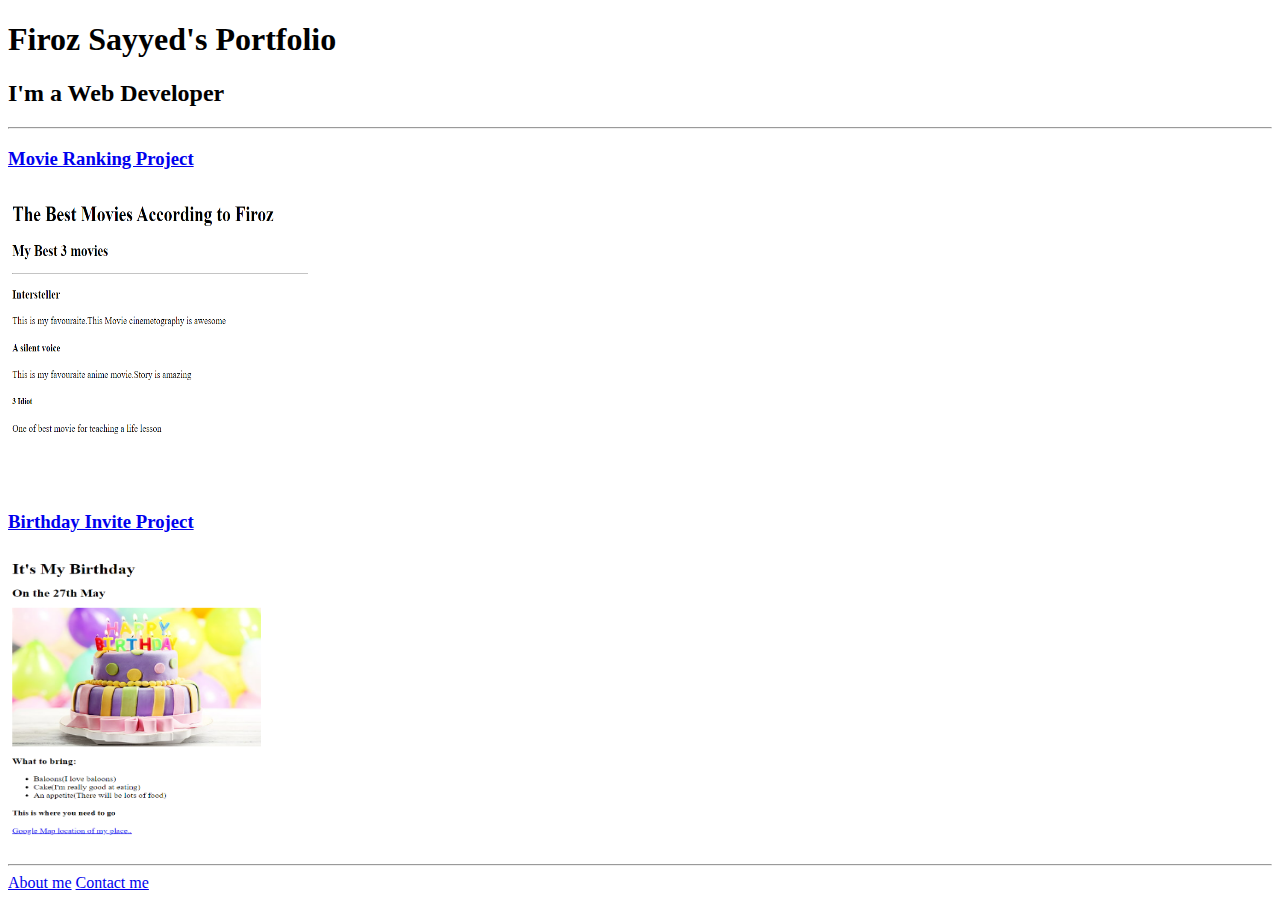
==== index.html @ 6957bbf2 "Add files via upload" ====
<!DOCTYPE html>
<html lang="en">
<head>
    <meta charset="UTF-8">
    <title>Portfolio website</title>
</head>
<body>
    <h1>Firoz Sayyed's Portfolio</h1>
    <h2>I'm a Web Developer</h2>
    <hr>
    <h3><a href="./public/movie-ranking.html">Movie Ranking Project</a></strong></p></h3>
    <img src="./assets/images/movie-ranking.png" alt="There is preview img of project" height="300" width="300"/>

    <h3><a href="./public/birthday-invite.html">Birthday Invite Project</a></h3>
    <img src="./assets/images/birthday-invite.png" alt="There is preview img of project" height="300" width="300" />
    <hr>
    <a href="public/about.html">About me</a>
    <a href="public/contact.html">Contact me</a>
    

    
</body>
</html>
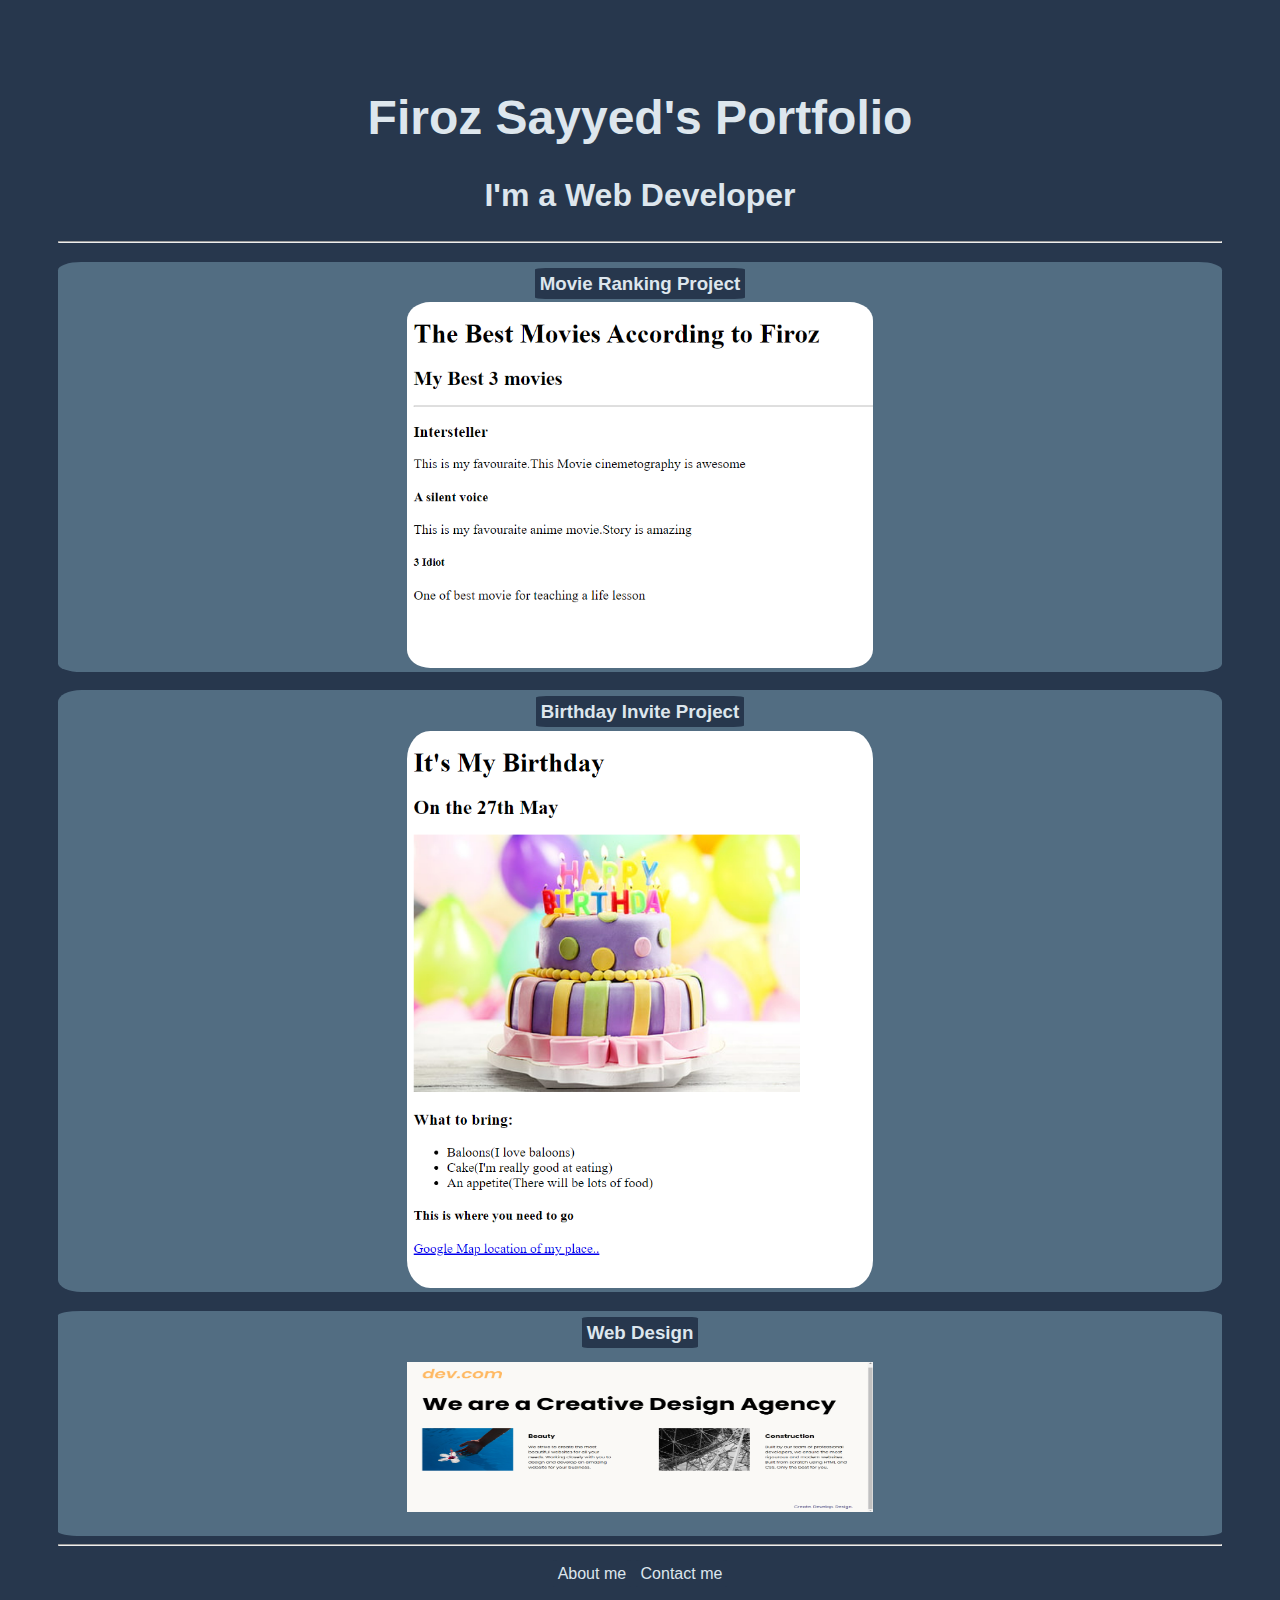
==== commit ba829636: "Added some css and small project" ====
--- a/index.html
+++ b/index.html
@@ -3,19 +3,33 @@
 <head>
     <meta charset="UTF-8">
     <title>Portfolio website</title>
+    <link rel="stylesheet" href="./style.css">
 </head>
 <body>
     <h1>Firoz Sayyed's Portfolio</h1>
     <h2>I'm a Web Developer</h2>
     <hr>
-    <h3><a href="./public/movie-ranking.html">Movie Ranking Project</a></strong></p></h3>
+
+    <div class="movie card">
+    <h3><a class="heading" href="./public/movie-ranking.html">Movie Ranking Project</a></strong></p></h3>
     <img src="./assets/images/movie-ranking.png" alt="There is preview img of project" height="300" width="300"/>
+    </div>
 
-    <h3><a href="./public/birthday-invite.html">Birthday Invite Project</a></h3>
+    <div class="birthday card">
+    <h3><a class="heading" href="./public/birthday-invite.html">Birthday Invite Project</a></h3>
     <img src="./assets/images/birthday-invite.png" alt="There is preview img of project" height="300" width="300" />
+    </div>
+
+    <div class="web-design card">
+    <h3><a  class="heading" href="./public/web-design.html">Web Design </a></h3>
+    <img id="wd-img" src="assets\images\web-design.png" alt="There is a image height="300" width="300" />
+    </div>
     <hr>
+
+    <div class="footer ">
     <a href="public/about.html">About me</a>
     <a href="public/contact.html">Contact me</a>
+    </div>
     
 
     
--- a/style.css
+++ b/style.css
@@ -0,0 +1,50 @@
+html{
+    font-family: sans-serif;
+    margin: 50px;
+    background-color: #27374D;
+    display: flex;
+    flex-direction: column;
+    text-align: center;
+}
+h1{
+    font-size: 3rem;
+    color:#DDE6ED ;
+}
+h2{
+    font-size: 2rem;
+    color: #DDE6ED;
+}
+.heading>a{
+    display: block;
+    font-size: 1.5rem;
+    color:#DDE6ED;
+    background-color:#27374D ;
+}
+img{
+    height: 30%;
+    width: 40%;
+    border-radius: 5%;
+    display:cover;
+
+}
+.card{
+    width: 100%;
+    border-radius:2%;
+    background-color: #526D82;
+}
+#wd-img{
+    padding: 10px;
+    padding-bottom: 20px;
+    height: 150px;
+    border-radius: 3.5%;
+}
+
+a{
+    color: #DDE6ED;
+    position: relative;
+    top:11px;
+    border-radius: 5%;
+    padding: 5px;
+    background-color: #27374D;
+    text-decoration: none;
+}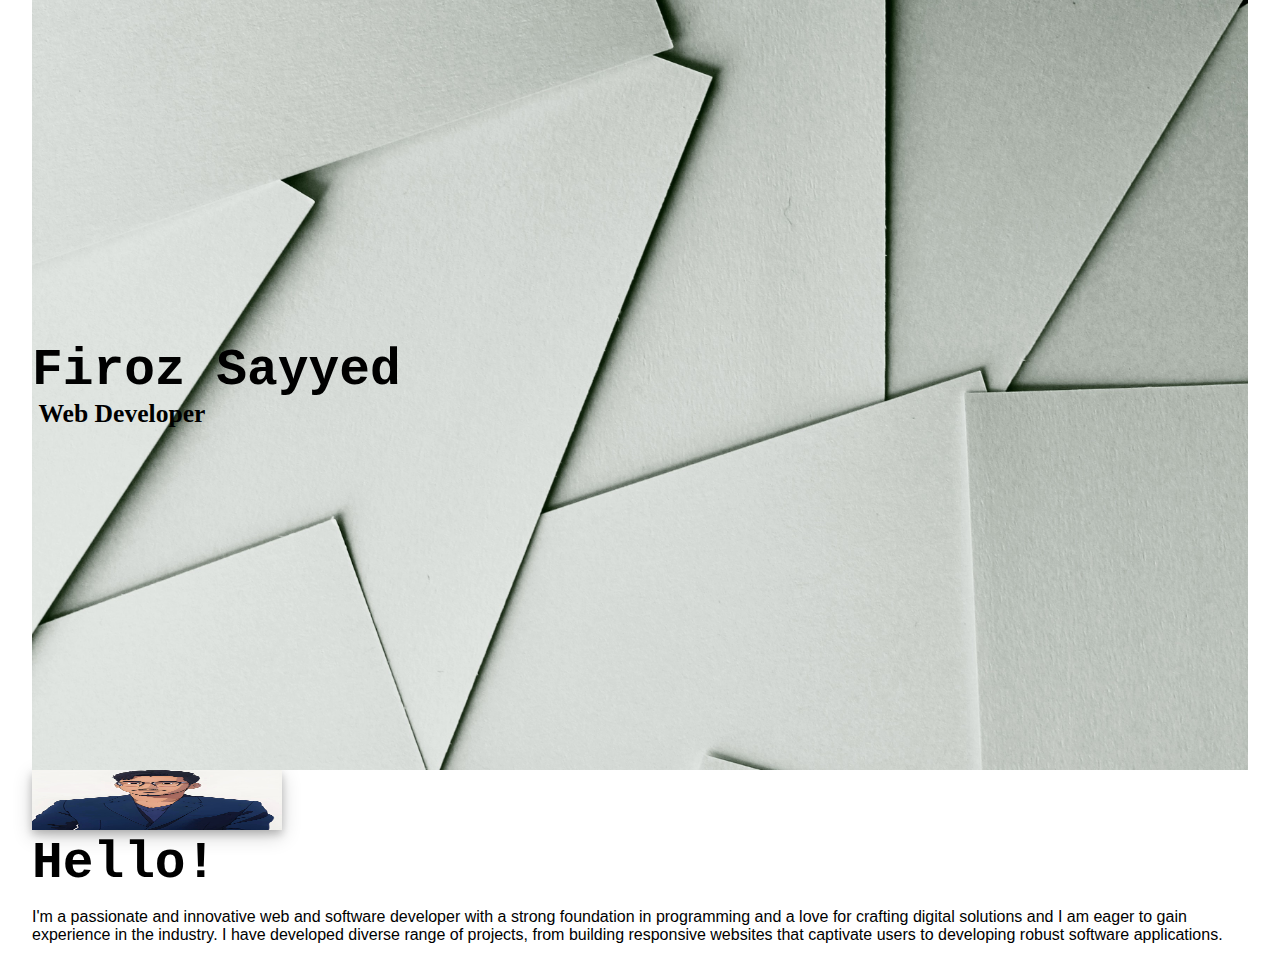
==== commit 1e39ee86: "added profile images" ====
--- a/index.html
+++ b/index.html
@@ -3,14 +3,31 @@
 <head>
     <meta charset="UTF-8">
     <title>Portfolio website</title>
+  
+    <link href="https://cdn.jsdelivr.net/npm/bootstrap@5.0.2/dist/css/bootstrap.min.css" rel="stylesheet" integrity="sha384-EVSTQN3/azprG1Anm3QDgpJLIm9Nao0Yz1ztcQTwFspd3yD65VohhpuuCOmLASjC" crossorigin="anonymous">
     <link rel="stylesheet" href="./style.css">
 </head>
 <body>
-    <h1>Firoz Sayyed's Portfolio</h1>
-    <h2>I'm a Web Developer</h2>
-    <hr>
+    <div class="hero">
+            <img class="herobg" src="assets/images/herobg1.jpg" alt ="bg image">
+        <div class="hero-content">
+            <h1>Firoz Sayyed</h1>
+            <h2>Web Developer</h2>
+        </div>
+    </div>
 
-    <div class="movie card">
+    <div class="container col-xxl-12 col-lg-12 px-4 py-0 mt-1 me-6 m-sm-0">
+        <div class="row flex-lg-row-reverse align-items-center g-5 py-5">
+          <div class="col-4 col-lg-6 col-md-4 col-sm-4 col-xs-12 order-0">
+            <img src="assets/images/prof2.jpg" class="infoimg d-block mx-lg-auto img-fluid w-sm-50  " alt="Bootstrap Themes" width="250" height="60" loading="lazy">
+          </div>
+        <div class="col-lg-6 col-md-12  py-0 mt-6 align-self-start">
+            <h1 class="display-5 fw-bold mb-3 mt-0 align-self-start">Hello!</h1>
+            <p class="lead">I'm a passionate and innovative web and software developer with a strong foundation in programming and a love for crafting digital solutions and I am eager to gain experience in the industry. I have developed diverse range of projects, from building responsive websites that captivate users to developing robust software applications.</p>
+          </div>
+        </div>
+      </div>
+    <!-- <div class="movie card">
     <h3><a class="heading" href="./public/movie-ranking.html">Movie Ranking Project</a></strong></p></h3>
     <img src="./assets/images/movie-ranking.png" alt="There is preview img of project" height="300" width="300"/>
     </div>
@@ -29,7 +46,7 @@
     <div class="footer ">
     <a href="public/about.html">About me</a>
     <a href="public/contact.html">Contact me</a>
-    </div>
+    </div> -->
     
 
     
--- a/style.css
+++ b/style.css
@@ -1,50 +1,59 @@
 html{
     font-family: sans-serif;
-    margin: 50px;
-    background-color: #27374D;
+    background-color: white;
+    color:black;
+    font-family: "Mona Sans", "Helvetica Neue", Helvetica, Arial, sans-serif;
+}
+body{
+  margin: 0px;
+}
+.hero{
+    margin-bottom: 0rem;
     display: flex;
     flex-direction: column;
-    text-align: center;
+    justify-content: center;
+    align-items: center;
+    width: 100%;
+}
+.herobg{
+    position: relative;
+    margin-bottom: 0px;
+    margin-top: 0px;
+    height: auto;
+    max-width: 100%;
+}
+.hero-content{
+    position: absolute;
+    display: flex;
+    flex-direction: column;
+    justify-content: center;
+    align-items: flex-startx;
+    align-self: self-start;
 }
 h1{
-    font-size: 3rem;
-    color:#DDE6ED ;
+    font-family: JetBrains Mono,monospace;
+    margin: 0px;
+    font-size: 4vw
 }
 h2{
-    font-size: 2rem;
-    color: #DDE6ED;
+    margin:0rem;
+    margin-left: 0.4rem;
+    font-size: 2vw;
+    font-family: Google Sans,Roboto,Helvetica Neue,sans-ser;
 }
-.heading>a{
-    display: block;
-    font-size: 1.5rem;
-    color:#DDE6ED;
-    background-color:#27374D ;
+.infoimg{
+    box-shadow: 0 4px 8px 0 rgba(0, 0, 0, 0.2), 0 6px 20px 0 rgba(0, 0, 0, 0.19);
 }
-img{
-    height: 30%;
-    width: 40%;
-    border-radius: 5%;
-    display:cover;
+/*
+head font weight 700
+sub font *font-family: "Mona Sans", "Helvetica Neue", Helvetica, Arial, sans-serif;
 
-}
-.card{
-    width: 100%;
-    border-radius:2%;
-    background-color: #526D82;
-}
-#wd-img{
-    padding: 10px;
-    padding-bottom: 20px;
-    height: 150px;
-    border-radius: 3.5%;
-}
 
-a{
-    color: #DDE6ED;
-    position: relative;
-    top:11px;
-    border-radius: 5%;
-    padding: 5px;
-    background-color: #27374D;
-    text-decoration: none;
+*/
+@media (min-width:1000px)
+{
+    body{
+        margin-left: 2rem;
+        margin-right: 2rem;
+    }
 }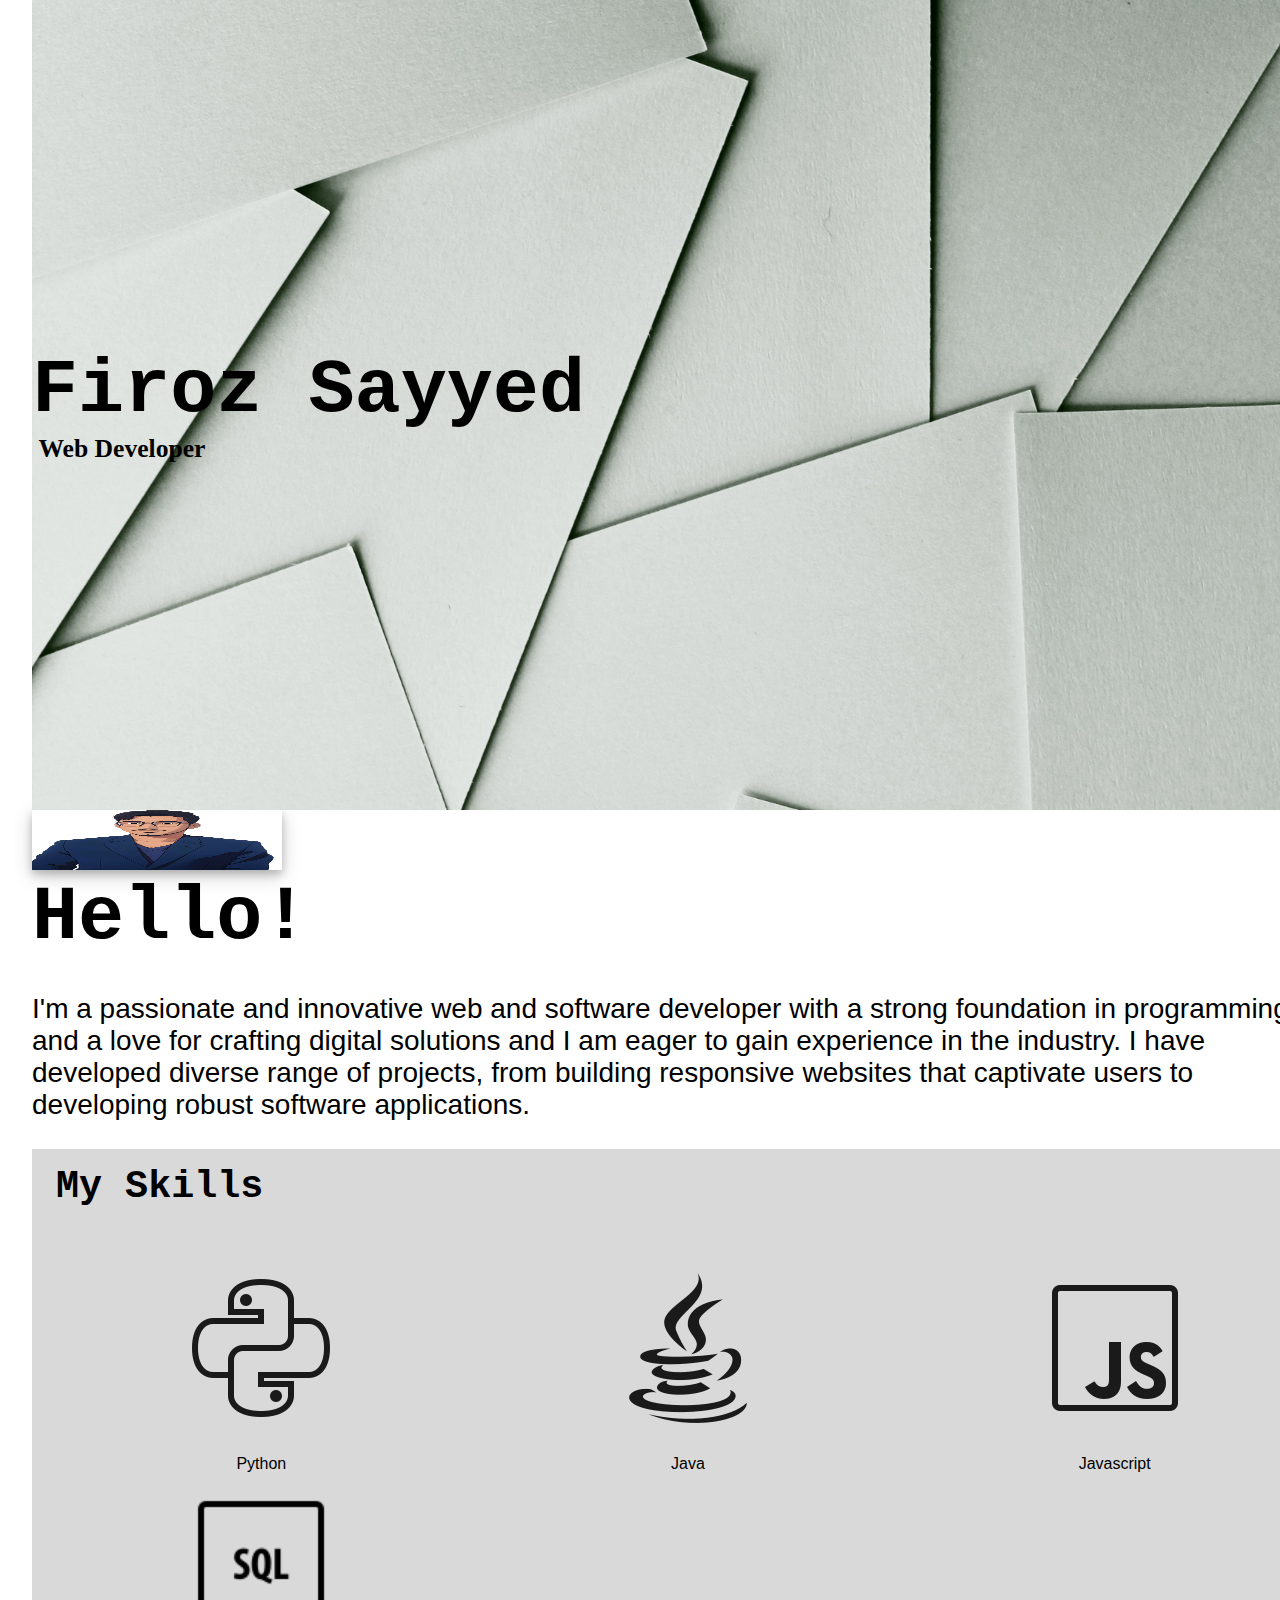
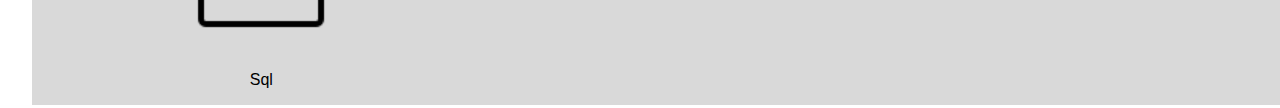
==== commit c83ab2fa: "added skill section" ====
--- a/index.html
+++ b/index.html
@@ -8,7 +8,7 @@
     <link rel="stylesheet" href="./style.css">
 </head>
 <body>
-    <div class="hero">
+    <div class="hero section">
             <img class="herobg" src="assets/images/herobg1.jpg" alt ="bg image">
         <div class="hero-content">
             <h1>Firoz Sayyed</h1>
@@ -16,17 +16,38 @@
         </div>
     </div>
 
-    <div class="container col-xxl-12 col-lg-12 px-4 py-0 mt-1 me-6 m-sm-0">
+    <div class="container section col-xxl-12 col-lg-12 px-4 py-0 mt-1 me-6 m-sm-0">
         <div class="row flex-lg-row-reverse align-items-center g-5 py-5">
           <div class="col-4 col-lg-6 col-md-4 col-sm-4 col-xs-12 order-0">
-            <img src="assets/images/prof2.jpg" class="infoimg d-block mx-lg-auto img-fluid w-sm-50  " alt="Bootstrap Themes" width="250" height="60" loading="lazy">
+            <img src="assets/images/prof2white.png" class="infoimg d-block mx-lg-auto img-fluid w-sm-50  " alt="prof image" width="250" height="60" loading="lazy">
           </div>
         <div class="col-lg-6 col-md-12  py-0 mt-6 align-self-start">
             <h1 class="display-5 fw-bold mb-3 mt-0 align-self-start">Hello!</h1>
-            <p class="lead">I'm a passionate and innovative web and software developer with a strong foundation in programming and a love for crafting digital solutions and I am eager to gain experience in the industry. I have developed diverse range of projects, from building responsive websites that captivate users to developing robust software applications.</p>
+            <p class="lead herotext">I'm a passionate and innovative web and software developer with a strong foundation in programming and a love for crafting digital solutions and I am eager to gain experience in the industry. I have developed diverse range of projects, from building responsive websites that captivate users to developing robust software applications.</p>
           </div>
         </div>
       </div>
+
+      <div class="skill section">
+          <h3>My Skills</h3>
+          <div class="skill-top">
+            <div class="python skill-main">
+              <img src="assets/images/pyicon.png" class="d-block mx-lg-auto img-fluid w-sm-10" alt="Pyicon" height="150" width="150" >
+              <p>Python</p>
+            </div>
+            <div class="Java skill-main">
+              <img src="assets/images/javaicon.png" class="d-block mx-lg-auto img-fluid w-sm-10" alt="javaicon" height="150" width="150" >
+              <p>Java</p>
+            </div>
+            <div class="Js skill-main">
+              <img src="assets/images/jsicon.png" class="d-block mx-lg-auto img-fluid w-sm-10" alt="jsicon" height="150" width="150" >
+              <p>Javascript</p>
+            </div>
+            <div class="sql skill-main">
+              <img src="assets/images/sqlicon.png" class="d-block mx-lg-auto img-fluid w-sm-10" alt="sqlicon" height="150" width="150" >
+              <p>Sql</p>
+          </div>
+        </div>
     <!-- <div class="movie card">
     <h3><a class="heading" href="./public/movie-ranking.html">Movie Ranking Project</a></strong></p></h3>
     <img src="./assets/images/movie-ranking.png" alt="There is preview img of project" height="300" width="300"/>
--- a/style.css
+++ b/style.css
@@ -6,6 +6,8 @@
 }
 body{
   margin: 0px;
+  width:100%;
+  height: auto;
 }
 .hero{
     margin-bottom: 0rem;
@@ -33,7 +35,7 @@
 h1{
     font-family: JetBrains Mono,monospace;
     margin: 0px;
-    font-size: 4vw
+    font-size: 6vw;
 }
 h2{
     margin:0rem;
@@ -41,8 +43,46 @@
     font-size: 2vw;
     font-family: Google Sans,Roboto,Helvetica Neue,sans-ser;
 }
+h3{
+    font-family: JetBrains Mono,monospace;
+    font-size: 3vw;
+    font-weight: bolder;
+    margin: 1rem;
+    width: 100%;
+    margin-top: 1rem;
+    padding-top: 1rem;
+    margin-bottom: 1rem;
+    margin-left: 1.5rem;
+
+}
 .infoimg{
     box-shadow: 0 4px 8px 0 rgba(0, 0, 0, 0.2), 0 6px 20px 0 rgba(0, 0, 0, 0.19);
+}
+.skill{
+    width: auto;
+    background-color: #d9d9d9;
+    
+}
+.skill-top{
+        margin-top: 4rem;
+        display: grid;
+        grid-template-columns: repeat(auto-fill,minmax(350px,1fr));
+        gap:0px;
+        place-items: center;
+}
+.skill-main{
+    display: flex;
+    margin-left: 2rem;
+    flex-direction: column;
+    justify-content: center;
+    align-items: center;
+    width: 10vw;
+}
+p{
+    margin-top: 2rem;
+}
+.herotext{
+    font-size: 1.75rem;
 }
 /*
 head font weight 700
@@ -56,4 +96,5 @@
         margin-left: 2rem;
         margin-right: 2rem;
     }
+
 }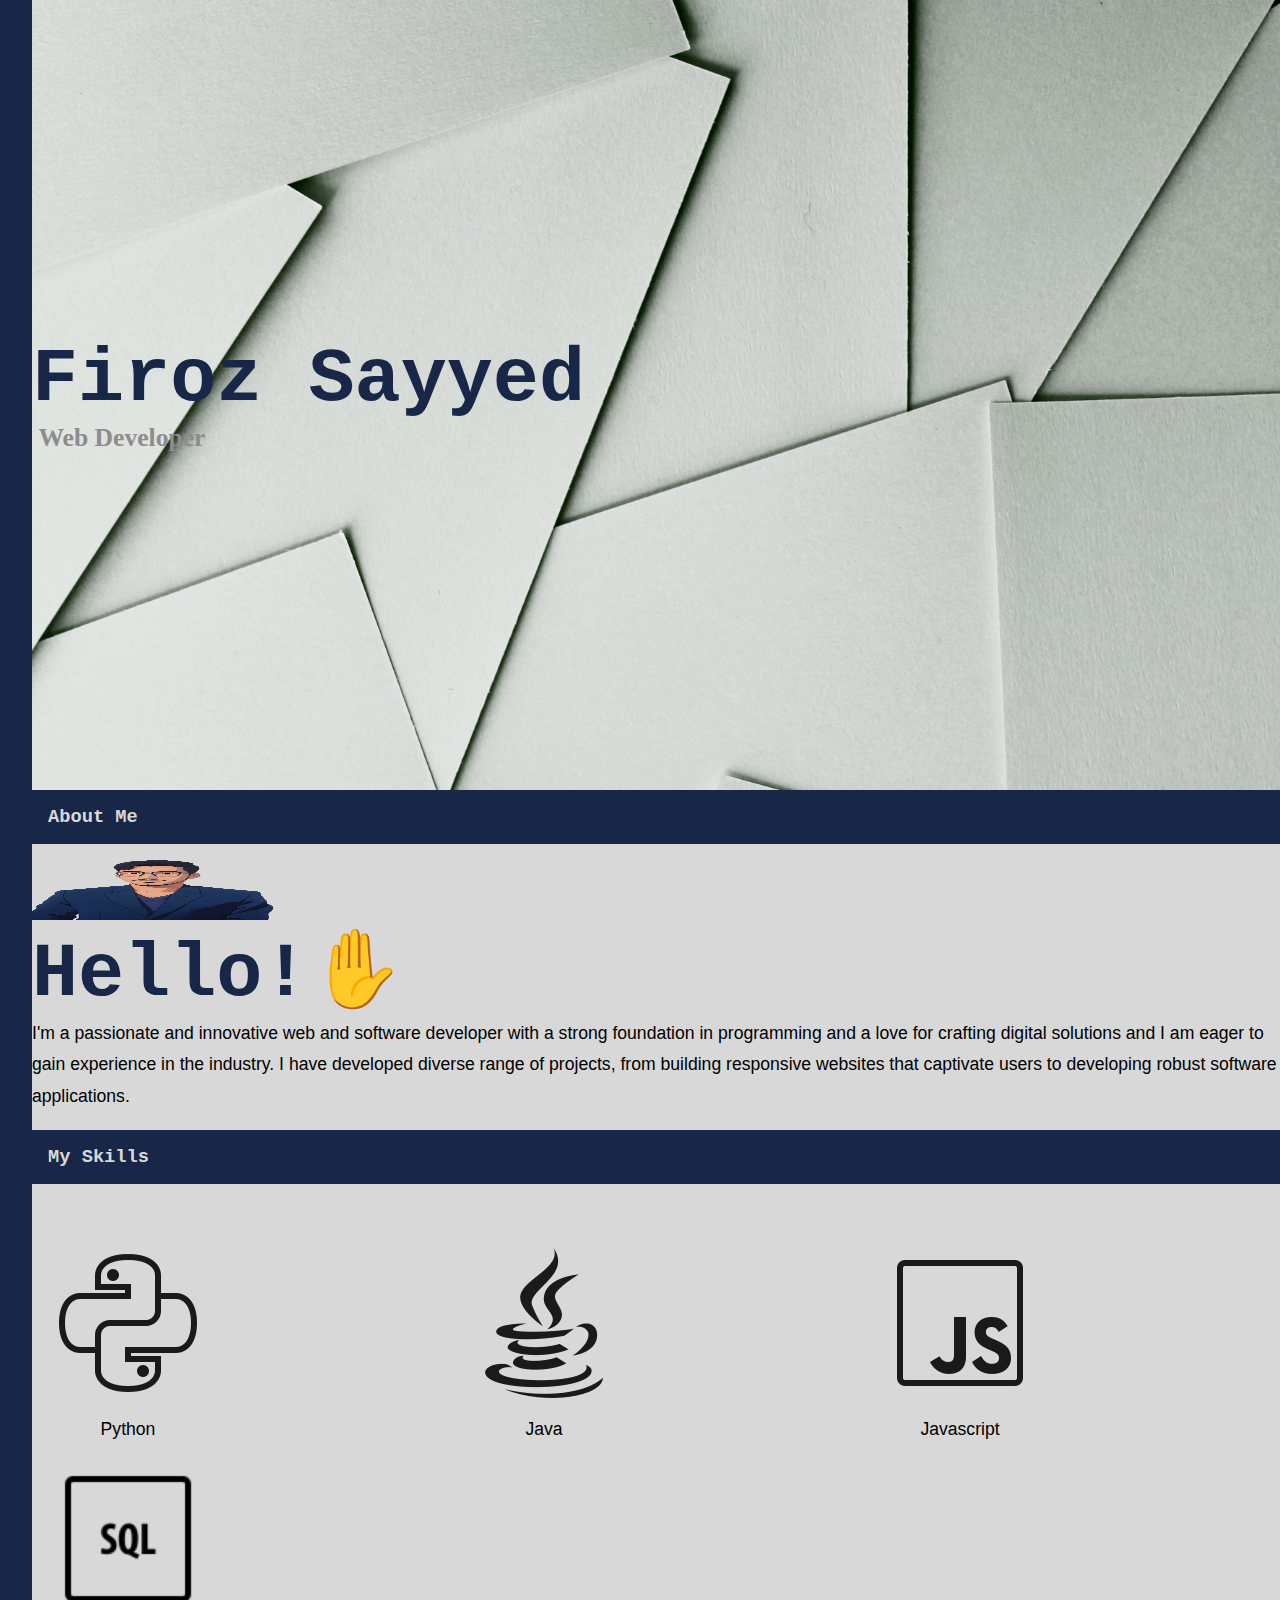
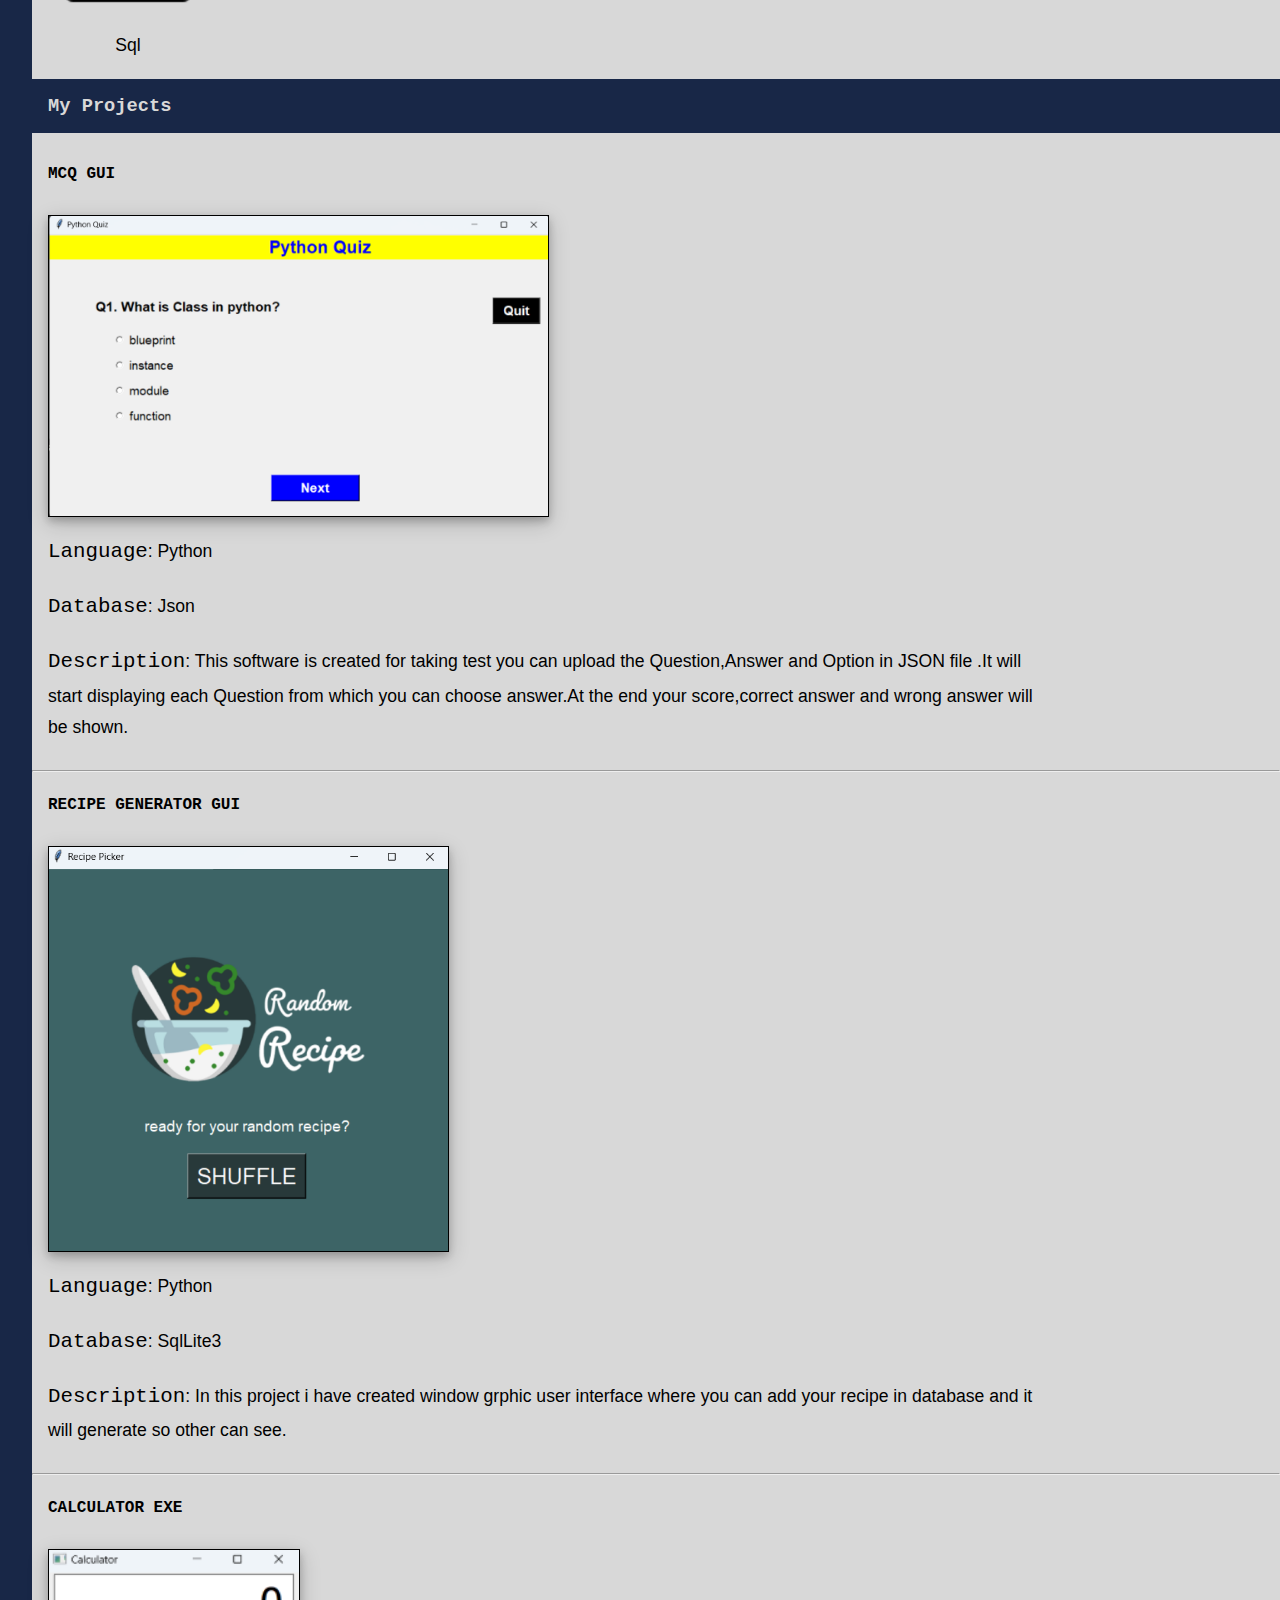
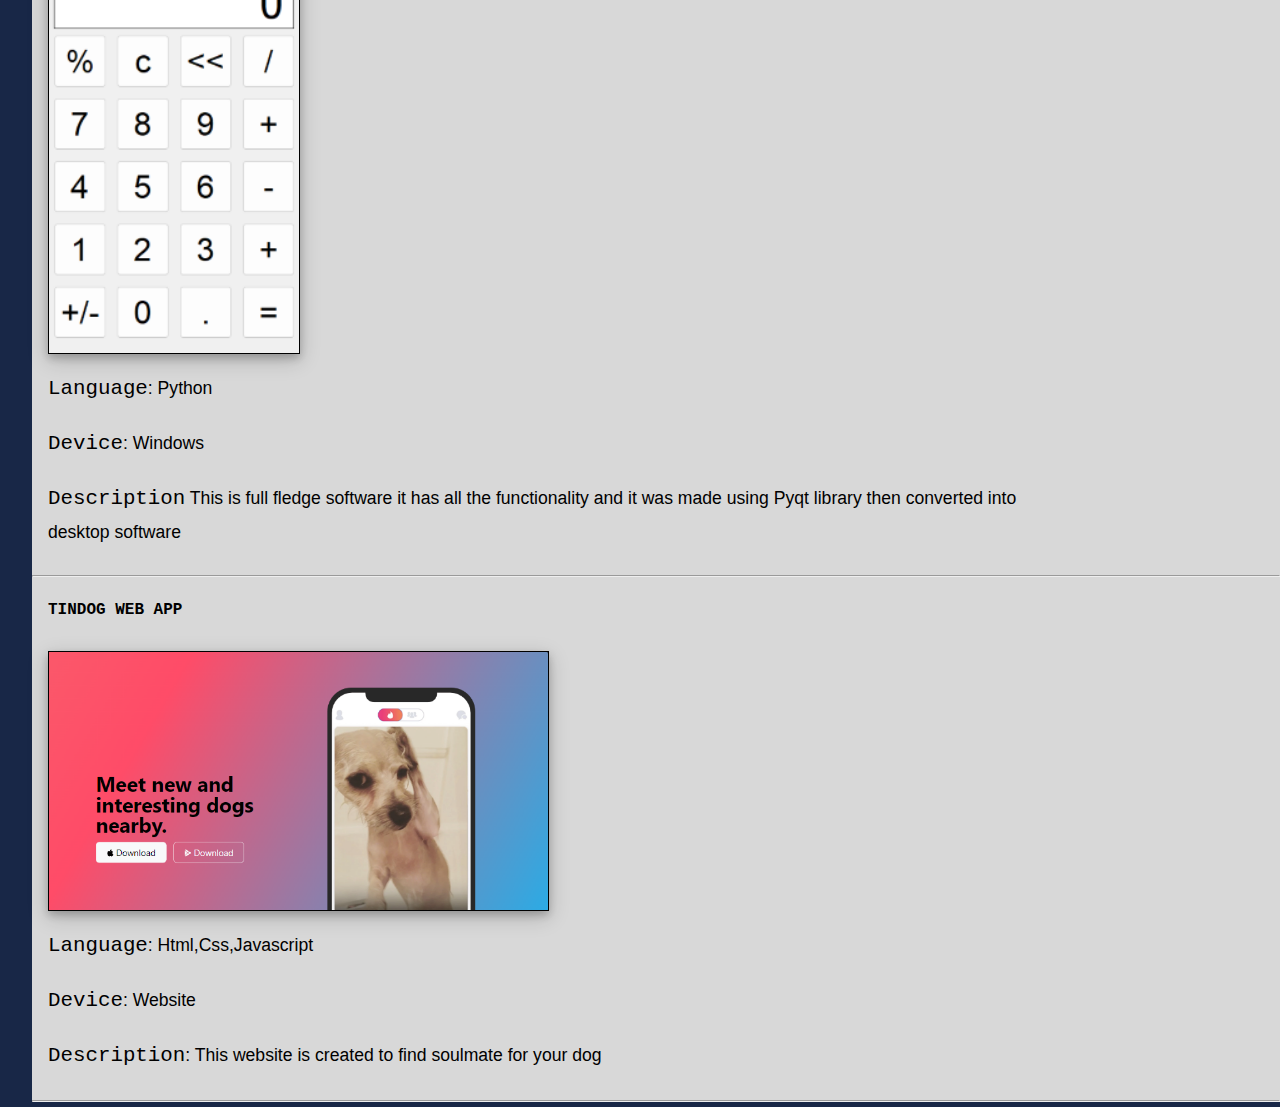
==== commit 85b1128e: "who website css changes added project secion" ====
--- a/index.html
+++ b/index.html
@@ -16,13 +16,14 @@
         </div>
     </div>
 
+    <h3>About Me</h3>
     <div class="container section col-xxl-12 col-lg-12 px-4 py-0 mt-1 me-6 m-sm-0">
-        <div class="row flex-lg-row-reverse align-items-center g-5 py-5">
+        <div class="row flex-lg-row-reverse align-items-center g-5 py-0">
           <div class="col-4 col-lg-6 col-md-4 col-sm-4 col-xs-12 order-0">
-            <img src="assets/images/prof2white.png" class="infoimg d-block mx-lg-auto img-fluid w-sm-50  " alt="prof image" width="250" height="60" loading="lazy">
+            <img src="assets/images/prof2.png" class="d-block mx-lg-auto img-fluid w-sm-50  " alt="prof image" width="250" height="60" loading="lazy">
           </div>
         <div class="col-lg-6 col-md-12  py-0 mt-6 align-self-start">
-            <h1 class="display-5 fw-bold mb-3 mt-0 align-self-start">Hello!</h1>
+            <h1 class="display-5 fw-bold mb-3 mt-0 align-self-start">Hello!✋</h1>
             <p class="lead herotext">I'm a passionate and innovative web and software developer with a strong foundation in programming and a love for crafting digital solutions and I am eager to gain experience in the industry. I have developed diverse range of projects, from building responsive websites that captivate users to developing robust software applications.</p>
           </div>
         </div>
@@ -33,42 +34,60 @@
           <div class="skill-top">
             <div class="python skill-main">
               <img src="assets/images/pyicon.png" class="d-block mx-lg-auto img-fluid w-sm-10" alt="Pyicon" height="150" width="150" >
-              <p>Python</p>
+              <p class="skill-para">Python</p>
             </div>
             <div class="Java skill-main">
               <img src="assets/images/javaicon.png" class="d-block mx-lg-auto img-fluid w-sm-10" alt="javaicon" height="150" width="150" >
-              <p>Java</p>
+              <p class="skill-para">Java</p>
             </div>
             <div class="Js skill-main">
               <img src="assets/images/jsicon.png" class="d-block mx-lg-auto img-fluid w-sm-10" alt="jsicon" height="150" width="150" >
-              <p>Javascript</p>
+              <p class="skill-para">Javascript</p>
             </div>
             <div class="sql skill-main">
               <img src="assets/images/sqlicon.png" class="d-block mx-lg-auto img-fluid w-sm-10" alt="sqlicon" height="150" width="150" >
-              <p>Sql</p>
+              <p class="skill-para">Sql</p>
           </div>
         </div>
-    <!-- <div class="movie card">
-    <h3><a class="heading" href="./public/movie-ranking.html">Movie Ranking Project</a></strong></p></h3>
-    <img src="./assets/images/movie-ranking.png" alt="There is preview img of project" height="300" width="300"/>
-    </div>
 
-    <div class="birthday card">
-    <h3><a class="heading" href="./public/birthday-invite.html">Birthday Invite Project</a></h3>
-    <img src="./assets/images/birthday-invite.png" alt="There is preview img of project" height="300" width="300" />
-    </div>
+        <div class="My Projects section">
+          <h3>My Projects</h3>
+          <div class="Project-top">
+            <div class="Project-main skill-main">
+              <h4>MCQ GUI</h4>
+              <img src="assets/images/mcq.png" class="infoimg" alt="mcq" height="50%" width="50%" >
+              <p class="skill-para"><span>Language</span>: Python</p>
+              <p><span>Database</span>: Json</p>
+              <p><span>Description</span>: This software is created for taking test you can upload the Question,Answer and Option in JSON file .It will start displaying each Question from which you can choose answer.At the end your score,correct answer and wrong answer will be shown.</p>
+            </div>
+            <hr>
 
-    <div class="web-design card">
-    <h3><a  class="heading" href="./public/web-design.html">Web Design </a></h3>
-    <img id="wd-img" src="assets\images\web-design.png" alt="There is a image height="300" width="300" />
-    </div>
-    <hr>
+            <div class="Project-main skill-main">
+              <h4>RECIPE GENERATOR GUI</h4>
+              <img src="assets/images/recipe.png" class="infoimg" alt="recipe" height="40%" width="40%" >
+              <p class="skill-para"><span>Language</span>: Python</p>
+              <p><span>Database</span>: SqlLite3</p>
+              <p><span>Description</span>: In this project i have created window grphic user interface where you can add your recipe in database and it will generate so other can see.</p>
+            </div>
+            <hr>
+              
+            <div class="Project-main skill-main">
+              <h4>CALCULATOR EXE</h4>
+              <img src="assets/images/calc1.png" class="infoimg" alt="calulator" height="25%" width="25%" >
+              <p class="skill-para"><span>Language</span>: Python</p>
+              <p><span>Device</span>: Windows</p>
+              <p><span>Description</span> This is full fledge software it has all the functionality and it was made using Pyqt library then converted into desktop software</p>
+            </div>
+            <hr>
 
-    <div class="footer ">
-    <a href="public/about.html">About me</a>
-    <a href="public/contact.html">Contact me</a>
-    </div> -->
-    
+            <div class="Project-main skill-main">
+              <h4>TINDOG WEB APP</h4>
+              <img src="assets/images/tindog.png" class="infoimg" alt="tindog" height="50%" width="50%" >
+              <p class="skill-para"><span>Language</span>: Html,Css,Javascript</p>
+              <p><span>Device</span>: Website</p>
+              <p><span>Description</span>: This website is created to find soulmate for your dog</p>
+            </div>
+            <hr>
 
     
 </body>
--- a/style.css
+++ b/style.css
@@ -1,13 +1,14 @@
 html{
     font-family: sans-serif;
-    background-color: white;
-    color:black;
+    background-color: #182747;
+    color:#182747;
     font-family: "Mona Sans", "Helvetica Neue", Helvetica, Arial, sans-serif;
 }
 body{
   margin: 0px;
   width:100%;
   height: auto;
+  background-color: #D8D8D8;
 }
 .hero{
     margin-bottom: 0rem;
@@ -16,6 +17,7 @@
     justify-content: center;
     align-items: center;
     width: 100%;
+    height: auto;
 }
 .herobg{
     position: relative;
@@ -36,31 +38,54 @@
     font-family: JetBrains Mono,monospace;
     margin: 0px;
     font-size: 6vw;
+    color :#182747;
 }
 h2{
     margin:0rem;
     margin-left: 0.4rem;
     font-size: 2vw;
     font-family: Google Sans,Roboto,Helvetica Neue,sans-ser;
+    color:#8e8c8c;
 }
 h3{
     font-family: JetBrains Mono,monospace;
-    font-size: 3vw;
-    font-weight: bolder;
-    margin: 1rem;
-    width: 100%;
-    margin-top: 1rem;
-    padding-top: 1rem;
+    font-weight: bold;
+    max-width: 100%;
+    margin-top: 0rem;
     margin-bottom: 1rem;
-    margin-left: 1.5rem;
+    padding: 1rem 0rem 1rem 1rem;
+    /* border: 1px solid black; */
+    color:#D8D8D8;
+    background-color:  #182747;
+  
+}
+h4{
+    margin: 1rem 0rem 2rem ;
+    font-family: JetBrains Mono,monospace;
+    color: black;
+}
+span
+{
+    font-size: 1.3rem;
+    font-family: JetBrains Mono,monospace;
+    color:black;
+}
+p{
+    margin-top: 0rem;
+    font-size: 1.1rem;
+    line-height: 1.8;
+    color:black;    
+}
 
-}
 .infoimg{
     box-shadow: 0 4px 8px 0 rgba(0, 0, 0, 0.2), 0 6px 20px 0 rgba(0, 0, 0, 0.19);
+    border: 1px solid black;
+
 }
 .skill{
     width: auto;
-    background-color: #d9d9d9;
+    background-color: 647E68;
+  
     
 }
 .skill-top{
@@ -68,7 +93,7 @@
         display: grid;
         grid-template-columns: repeat(auto-fill,minmax(350px,1fr));
         gap:0px;
-        place-items: center;
+        place-items: start;
 }
 .skill-main{
     display: flex;
@@ -78,12 +103,19 @@
     align-items: center;
     width: 10vw;
 }
-p{
-    margin-top: 2rem;
+.skill-para{
+    margin-top: 1rem;
 }
-.herotext{
-    font-size: 1.75rem;
+.Project-main{
+    display: flex;
+    margin-left: 1rem;
+    justify-content: flex-start;
+    align-items: flex-start;
+    flex-direction: column;
+    width: 80%;
+    flex-wrap: wrap;
 }
+
 /*
 head font weight 700
 sub font *font-family: "Mona Sans", "Helvetica Neue", Helvetica, Arial, sans-serif;
@@ -92,9 +124,8 @@
 */
 @media (min-width:1000px)
 {
-    body{
+    html{
         margin-left: 2rem;
-        margin-right: 2rem;
     }
 
 }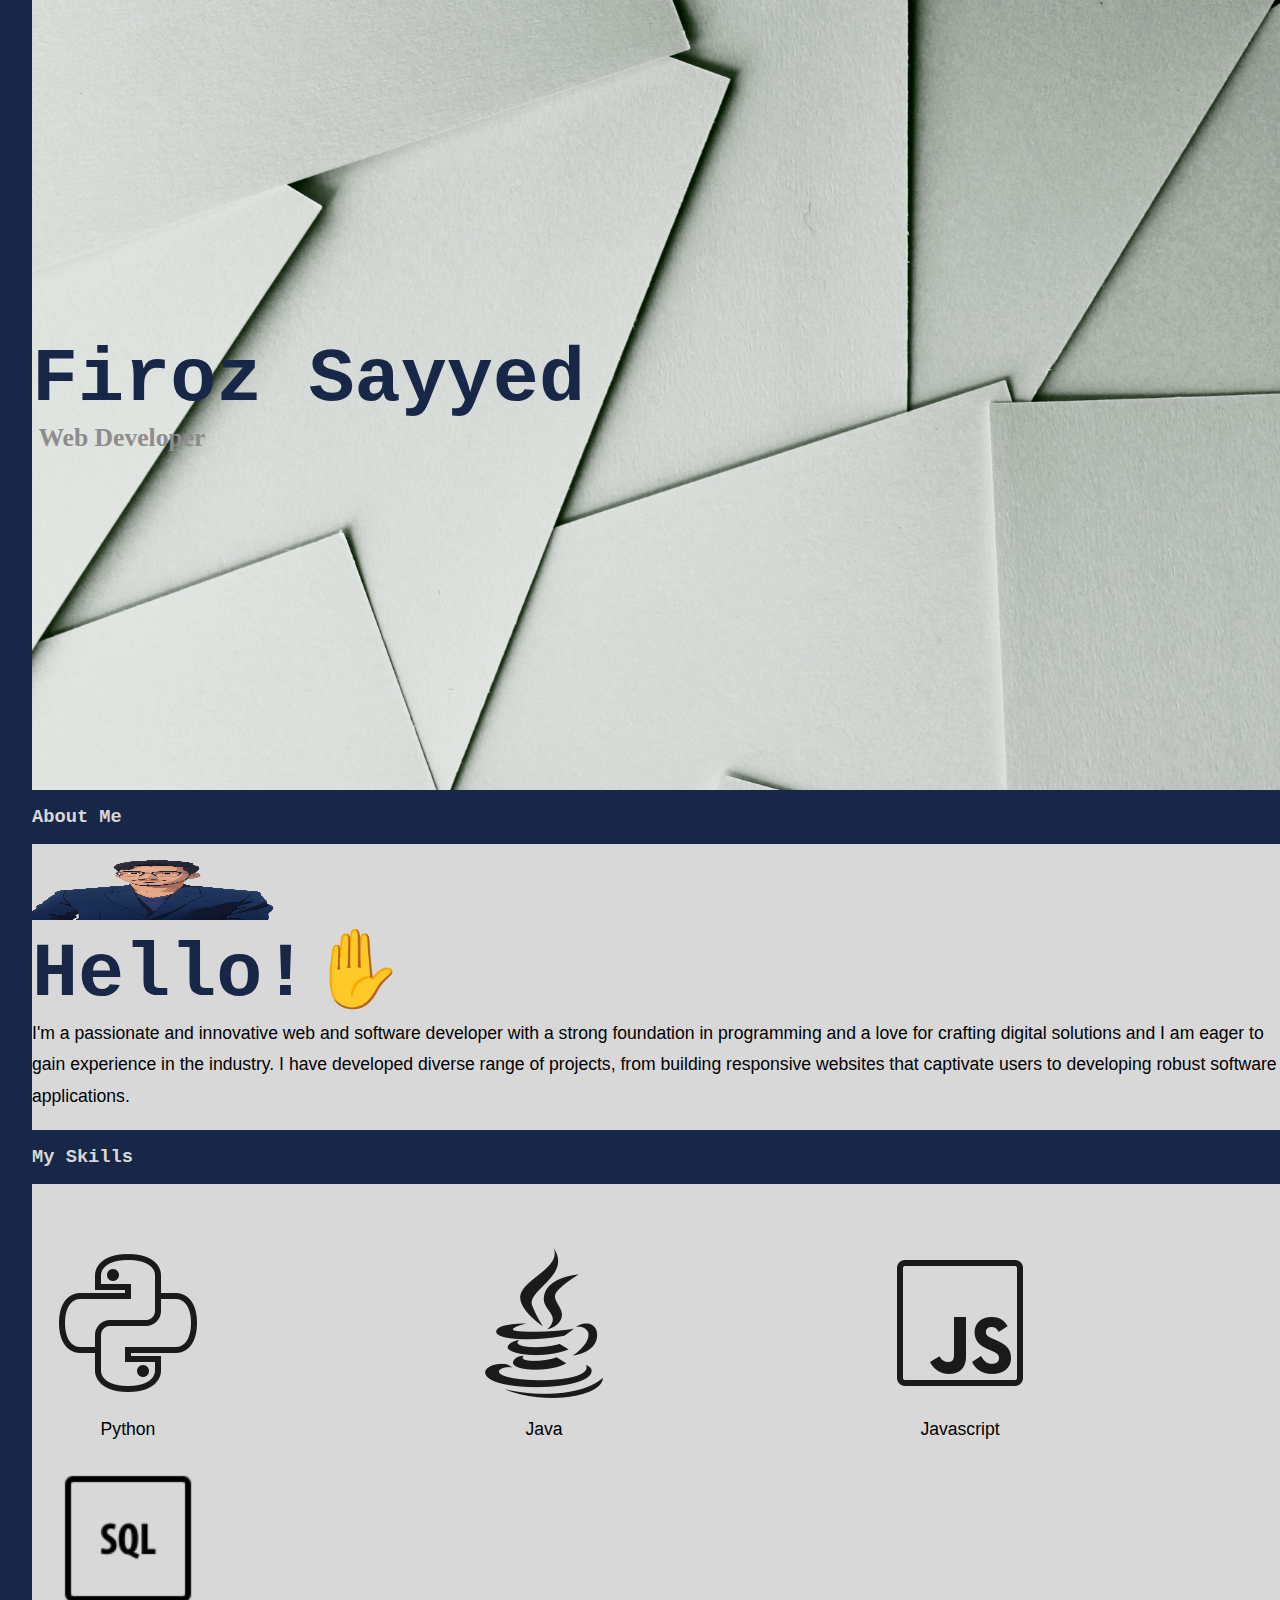
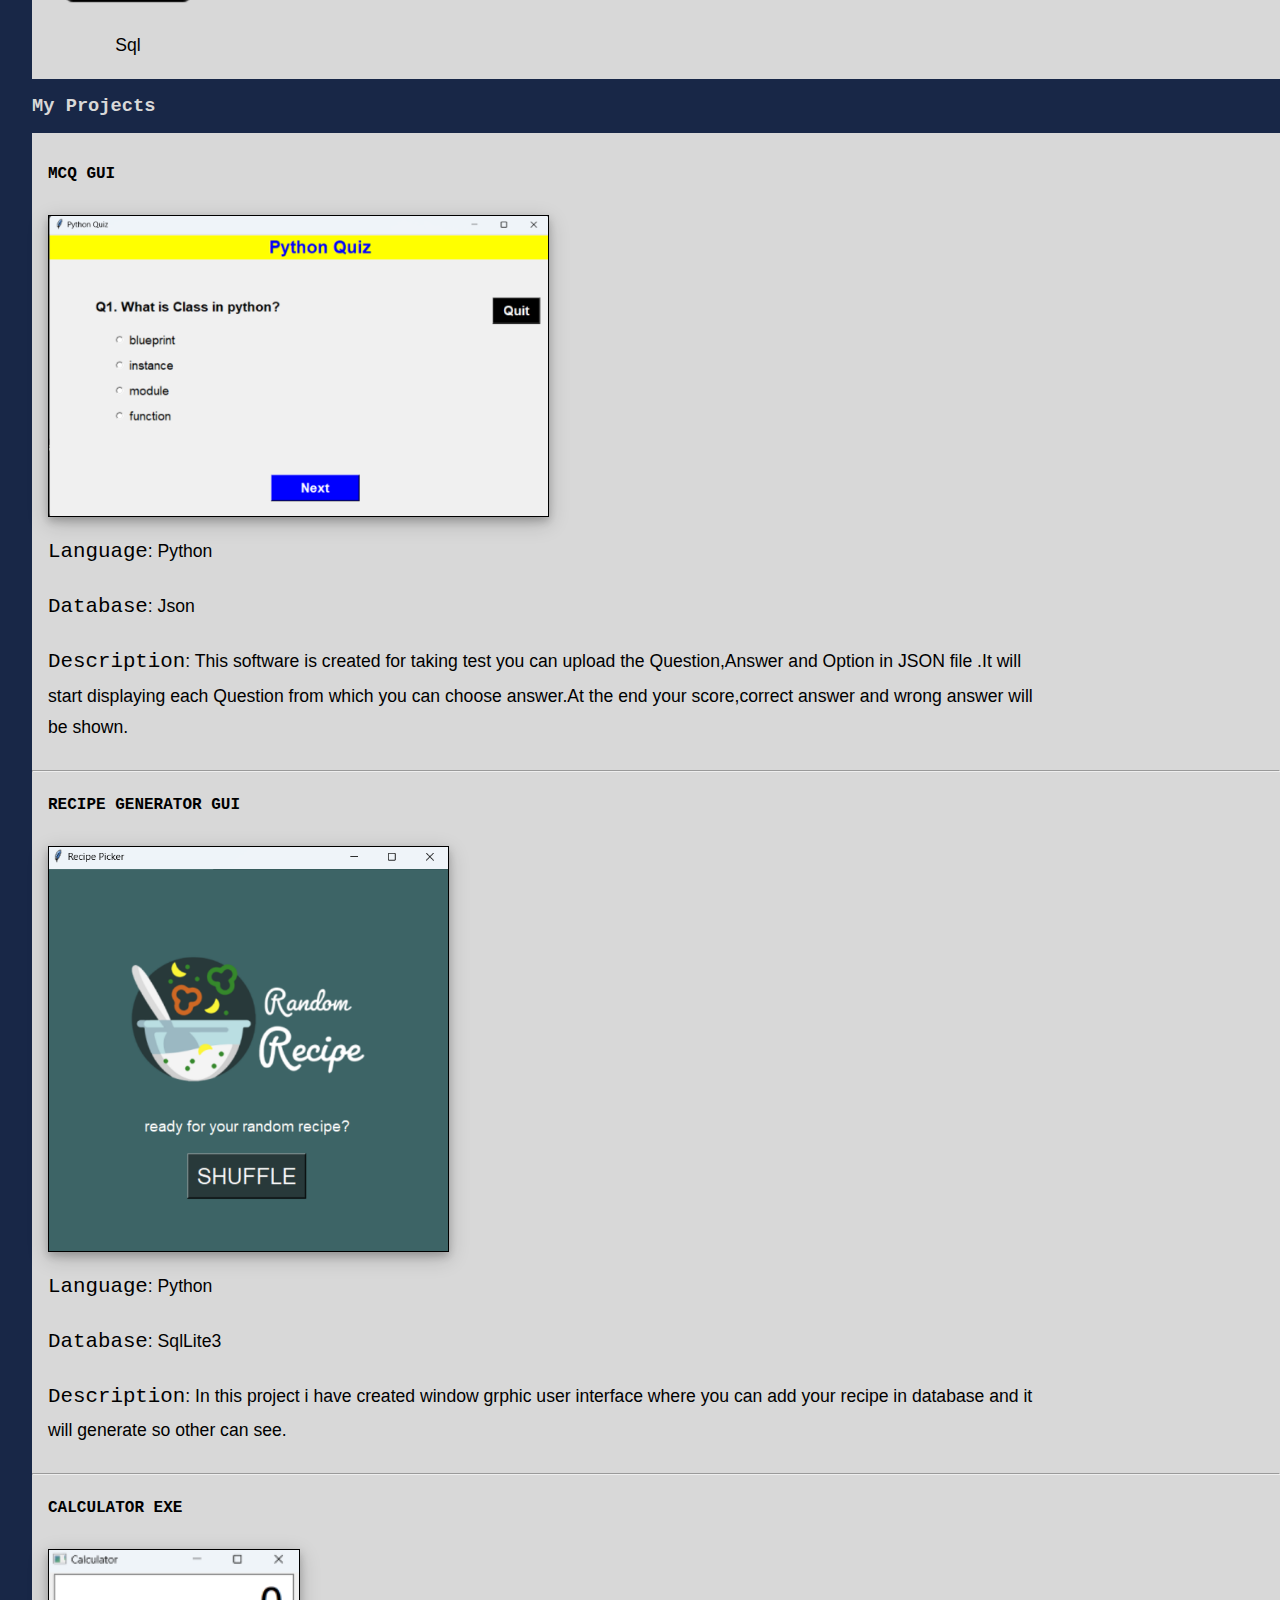
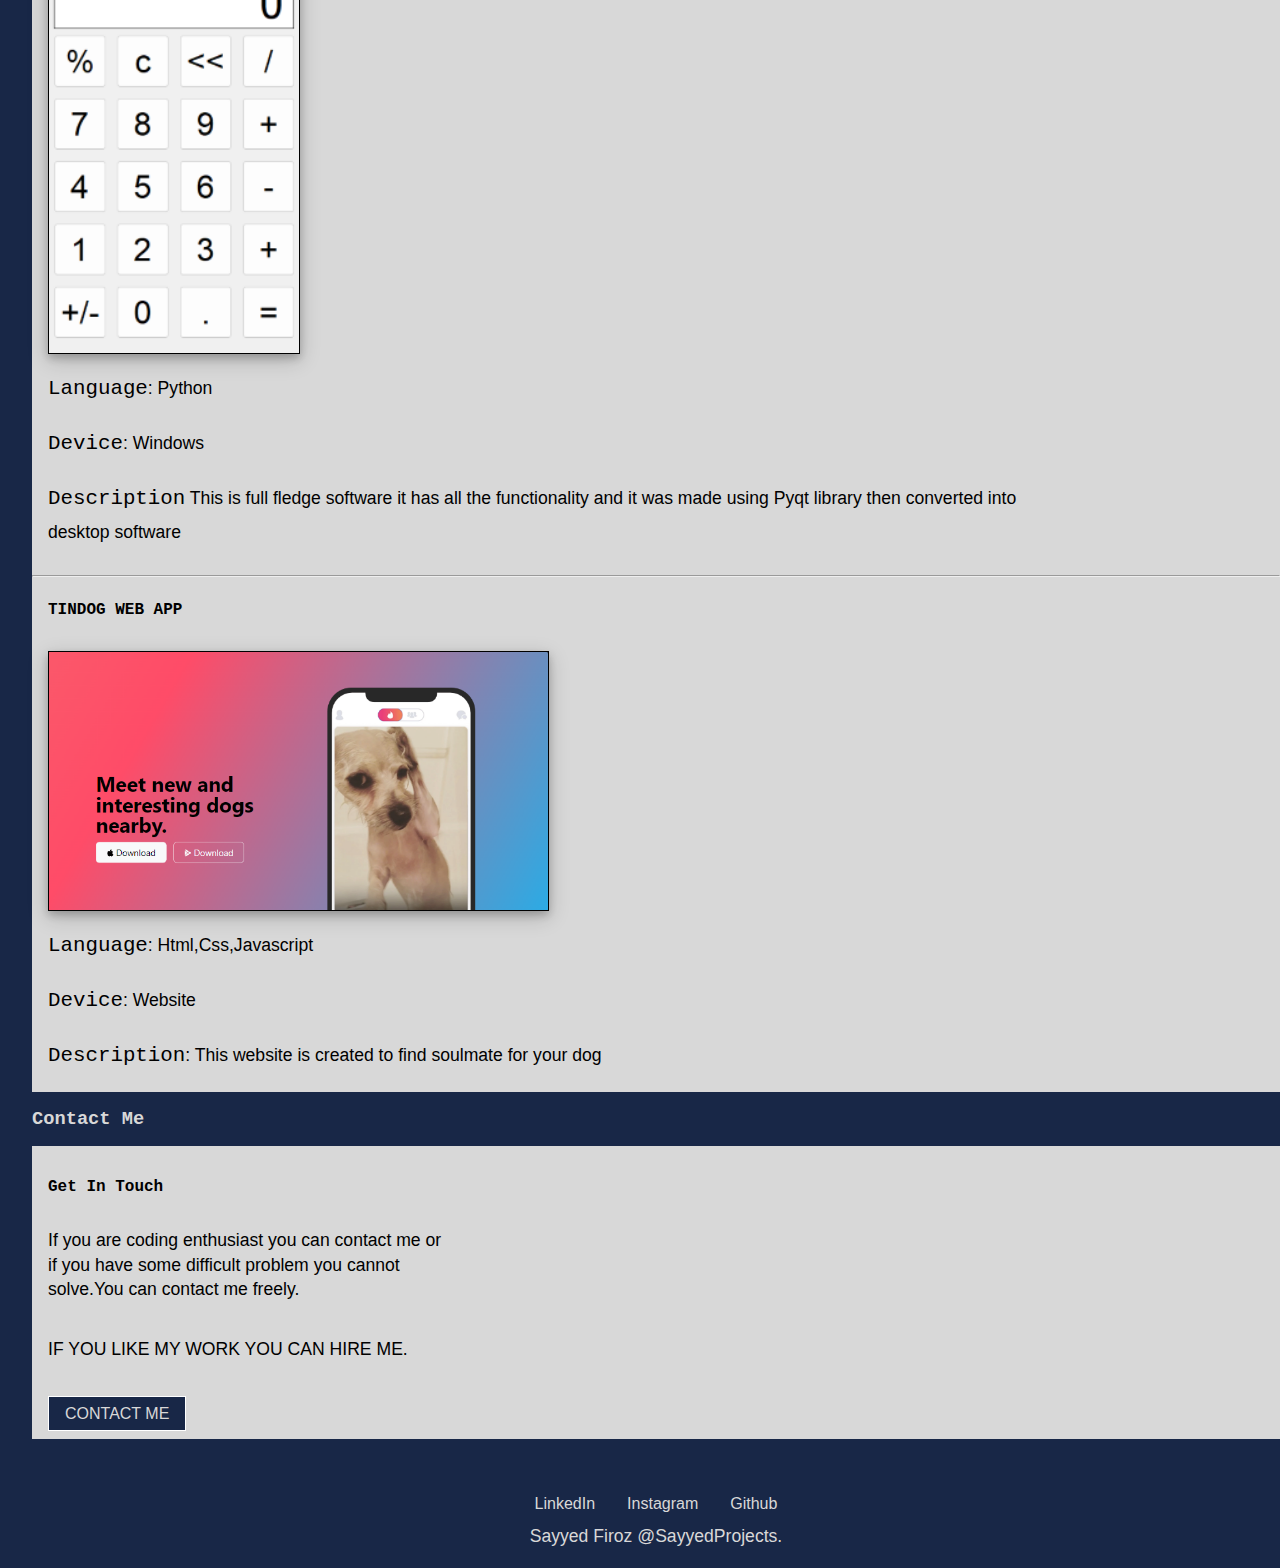
==== commit bd2569a7: "added contact me section" ====
--- a/index.html
+++ b/index.html
@@ -16,11 +16,10 @@
         </div>
     </div>
 
-    <h3>About Me</h3>
+    <h3>About Me </h3>
     <div class="container section col-xxl-12 col-lg-12 px-4 py-0 mt-1 me-6 m-sm-0">
         <div class="row flex-lg-row-reverse align-items-center g-5 py-0">
-          <div class="col-4 col-lg-6 col-md-4 col-sm-4 col-xs-12 order-0">
-            <img src="assets/images/prof2.png" class="d-block mx-lg-auto img-fluid w-sm-50  " alt="prof image" width="250" height="60" loading="lazy">
+          <div class="col-4 col-lg-6 col-md-4 col-sm-4 col-xs-12 order-0">            <img src="assets/images/prof2.png" class="d-block mx-lg-auto img-fluid w-sm-50  " alt="prof image" width="250" height="60" loading="lazy">
           </div>
         <div class="col-lg-6 col-md-12  py-0 mt-6 align-self-start">
             <h1 class="display-5 fw-bold mb-3 mt-0 align-self-start">Hello!✋</h1>
@@ -30,7 +29,7 @@
       </div>
 
       <div class="skill section">
-          <h3>My Skills</h3>
+          <h3>My Skills </h3>
           <div class="skill-top">
             <div class="python skill-main">
               <img src="assets/images/pyicon.png" class="d-block mx-lg-auto img-fluid w-sm-10" alt="Pyicon" height="150" width="150" >
@@ -87,8 +86,23 @@
               <p><span>Device</span>: Website</p>
               <p><span>Description</span>: This website is created to find soulmate for your dog</p>
             </div>
-            <hr>
+          </div>
 
-    
+            <h3>Contact Me</h3>
+            <div class="contact sectwion">
+            <div class="contact-top">
+              <h4>Get In Touch</h4>
+              <p class="contact-main lead">If you are coding enthusiast you can contact me  or if you have some difficult problem you cannot solve.You can contact me freely.</p>
+              <p class="contact-main2">IF YOU LIKE MY WORK YOU CAN HIRE ME.</p>
+              <div class="linkbtn"><a href="mailto:sayyedx2777@gmail.com">CONTACT ME</a></div>
+            </div>
+          </div> 
+          <div class="bottom-container">
+            <a class="footer-link" href="https://www.linkedin.com/in/SayyedFiroz">LinkedIn</a>
+            <a class="footer-link" href="https://instagram.com/jb___110?utm_source=qr&igshid=MzNlNGNkZWQ4Mg==">Instagram</a>
+            <a class="footer-link" href="https://github.com/SayyedFiroz">Github</a>
+          </div>
+          <p class="copyright" >Sayyed Firoz @SayyedProjects.</p>
 </body>
+
 </html>--- a/style.css
+++ b/style.css
@@ -4,7 +4,7 @@
     color:#182747;
     font-family: "Mona Sans", "Helvetica Neue", Helvetica, Arial, sans-serif;
 }
-body{
+body{           
   margin: 0px;
   width:100%;
   height: auto;
@@ -53,8 +53,7 @@
     max-width: 100%;
     margin-top: 0rem;
     margin-bottom: 1rem;
-    padding: 1rem 0rem 1rem 1rem;
-    /* border: 1px solid black; */
+    padding: 1rem 0rem 1rem 0rem;
     color:#D8D8D8;
     background-color:  #182747;
   
@@ -116,6 +115,50 @@
     flex-wrap: wrap;
 }
 
+.contact{
+    display: inline-block;
+}
+.contact-top{
+    margin-left: 1rem;
+    margin-bottom: 1rem;
+}
+.contact-main{
+    width: 40%;
+    line-height: 1.4;
+    margin-bottom: 1.5rem;
+    font-weight: 350;
+    position: relative;
+}
+.contact-main2{
+    padding-top: 0.5rem;
+    margin-bottom: 2.5rem;
+}
+a{
+    display: inline;
+    background-color: #182747;
+    color: #D8D8D8;
+    text-decoration: none;
+    padding: 0.5rem 1rem;
+    border: 1px solid white;
+    margin-top: 3rem;
+    
+}
+.bottom-container{
+    background-color: #182747;
+    display: flex;
+    justify-content: center;
+    align-items: center;
+}
+.footer-link{
+    border: none;
+}
+.copyright{
+    display:flex;
+    justify-content: center;
+    align-items: center;
+    background-color: #182747;
+    color: #D8D8D8;
+}
 /*
 head font weight 700
 sub font *font-family: "Mona Sans", "Helvetica Neue", Helvetica, Arial, sans-serif;
@@ -126,6 +169,7 @@
 {
     html{
         margin-left: 2rem;
+
     }
 
 }